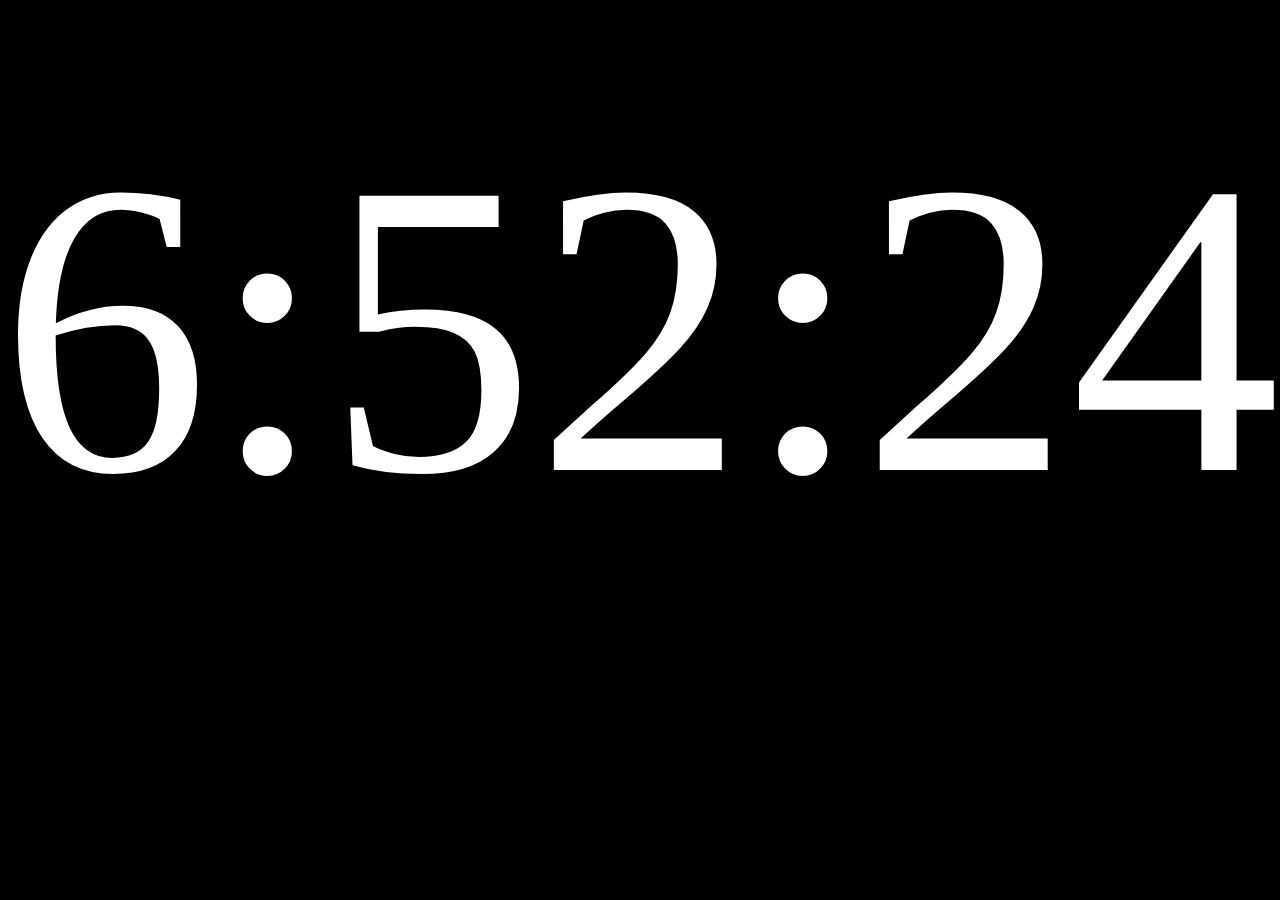
==== public/index.html @ ccf16002 "formatted for heroku" ====
<html>
<head>
	<link rel="stylesheet" type="text/css" href="reset.css" />
	<link rel="stylesheet" type="text/css" href="style.css" />
	<script language="Javascript" src="jquery-1.4.1.min.js"></script>
	<script language="Javascript" src="bigclock.js"></script>
	<script type="text/javascript">
	
	  var _gaq = _gaq || [];
	  _gaq.push(['_setAccount', 'UA-18365213-2']);
	  _gaq.push(['_trackPageview']);
	
	  (function() {
	    var ga = document.createElement('script'); ga.type = 'text/javascript'; ga.async = true;
	    ga.src = ('https:' == document.location.protocol ? 'https://ssl' : 'http://www') + '.google-analytics.com/ga.js';
	    var s = document.getElementsByTagName('script')[0]; s.parentNode.insertBefore(ga, s);
	  })();
	
	</script>
</head>
<body>
<span id="info"><a href="http://wireddaniel.com">wireddaniel.com</a></span>
<div id="clock">12:12:12</div>

</body>
</html>
---- public/style.css ----
body {
	background-color: black;
	height: 100%;
	color: white;
}

#clock {
	font-size: 10px;
	height: 1em;
	text-align: center;
	position: relative;
	margin-left: auto;
	margin-right: auto;
}


a, a:visited {
	color: #555555;
	text-decoration: none;
}

#info {
	display: none;
	position: fixed;
	top: 0px;
	left: 0px;
	z-index: 10;
}

.nomouse {
	cursor: none;
}
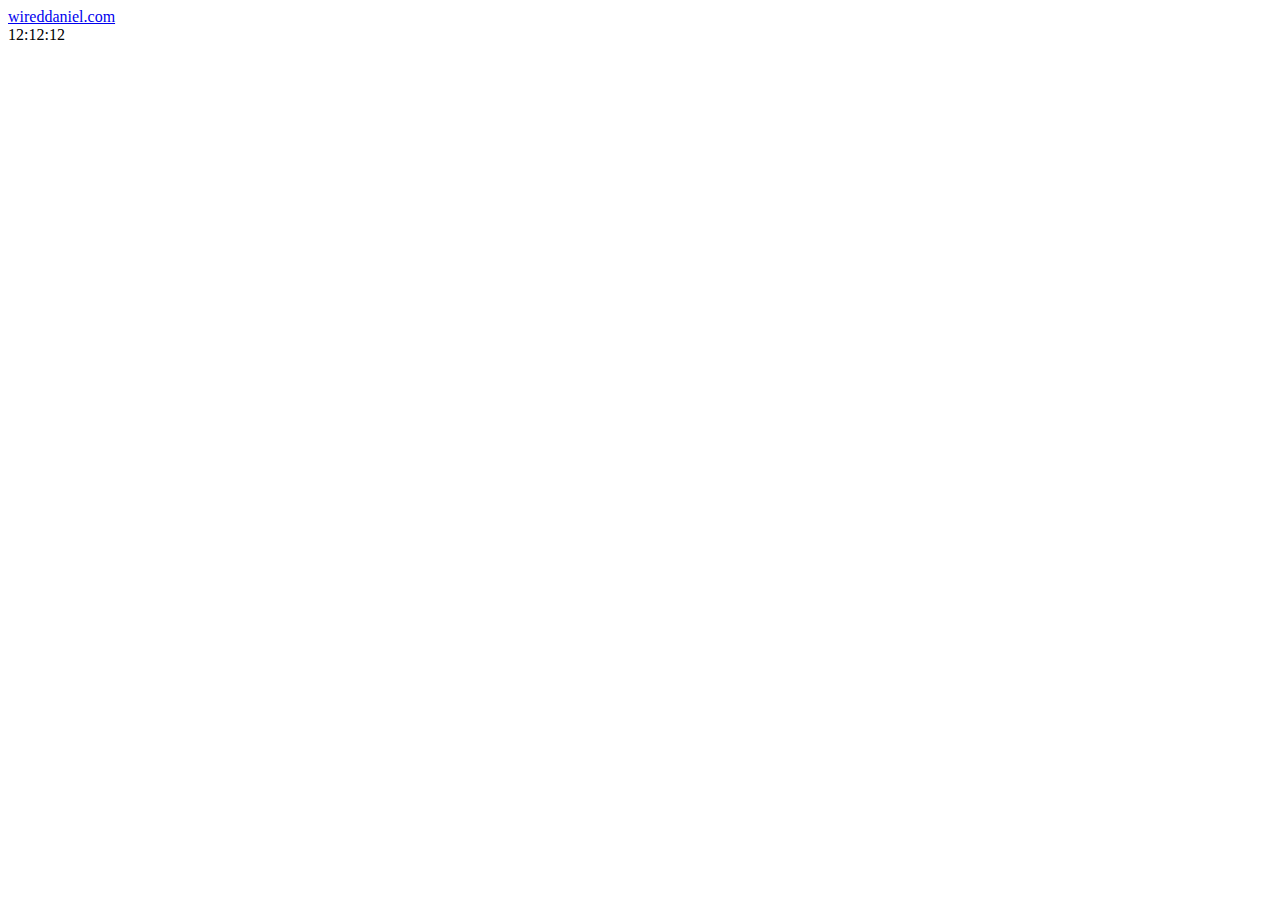
==== commit 8eab5d0c: "url fix" ====
--- a/public/index.html
+++ b/public/index.html
@@ -1,21 +1,21 @@
 <html>
 <head>
-	<link rel="stylesheet" type="text/css" href="reset.css" />
-	<link rel="stylesheet" type="text/css" href="style.css" />
-	<script language="Javascript" src="jquery-1.4.1.min.js"></script>
-	<script language="Javascript" src="bigclock.js"></script>
+	<link rel="stylesheet" type="text/css" href="/stylesheets/reset.css" />
+	<link rel="stylesheet" type="text/css" href="/stylesheets/style.css" />
+	<script language="Javascript" src="/javascripts/jquery-1.4.1.min.js"></script>
+	<script language="Javascript" src="/javascripts/bigclock.js"></script>
 	<script type="text/javascript">
-	
+
 	  var _gaq = _gaq || [];
 	  _gaq.push(['_setAccount', 'UA-18365213-2']);
 	  _gaq.push(['_trackPageview']);
-	
+
 	  (function() {
 	    var ga = document.createElement('script'); ga.type = 'text/javascript'; ga.async = true;
 	    ga.src = ('https:' == document.location.protocol ? 'https://ssl' : 'http://www') + '.google-analytics.com/ga.js';
 	    var s = document.getElementsByTagName('script')[0]; s.parentNode.insertBefore(ga, s);
 	  })();
-	
+
 	</script>
 </head>
 <body>
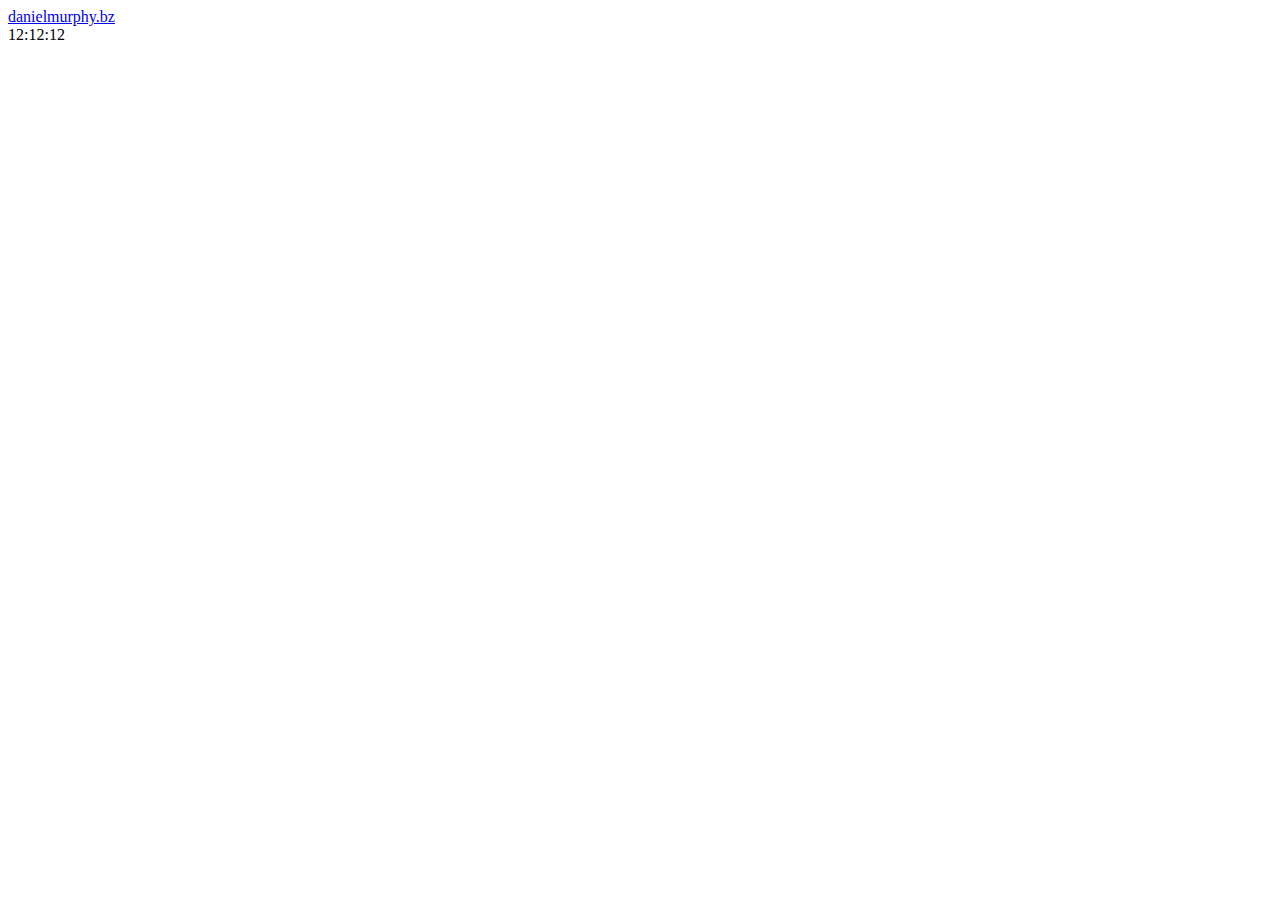
==== commit 3e6c6d87: "People still use this??" ====
--- a/public/index.html
+++ b/public/index.html
@@ -1,26 +1,13 @@
 <html>
-<head>
-	<link rel="stylesheet" type="text/css" href="/stylesheets/reset.css" />
-	<link rel="stylesheet" type="text/css" href="/stylesheets/style.css" />
-	<script language="Javascript" src="/javascripts/jquery-1.4.1.min.js"></script>
-	<script language="Javascript" src="/javascripts/bigclock.js"></script>
-	<script type="text/javascript">
+  <head>
+    <link rel="stylesheet" type="text/css" href="/stylesheets/style.css" />
+    <script src="//ajax.googleapis.com/ajax/libs/jquery/1.9.1/jquery.min.js" ></script>
+    <script language="Javascript" src="/javascripts/bigclock.js"></script>
+    <meta name="viewport" id="vp" content="initial-scale=1.0,user-scalable=no,maximum-scale=1,width=device-width" />
+  </head>
+  <body>
+  <span id="info"><a href="http://danielmurphy.bz">danielmurphy.bz</a></span>
+  <div id="clock">12:12:12</div>
 
-	  var _gaq = _gaq || [];
-	  _gaq.push(['_setAccount', 'UA-18365213-2']);
-	  _gaq.push(['_trackPageview']);
-
-	  (function() {
-	    var ga = document.createElement('script'); ga.type = 'text/javascript'; ga.async = true;
-	    ga.src = ('https:' == document.location.protocol ? 'https://ssl' : 'http://www') + '.google-analytics.com/ga.js';
-	    var s = document.getElementsByTagName('script')[0]; s.parentNode.insertBefore(ga, s);
-	  })();
-
-	</script>
-</head>
-<body>
-<span id="info"><a href="http://wireddaniel.com">wireddaniel.com</a></span>
-<div id="clock">12:12:12</div>
-
-</body>
+  </body>
 </html>